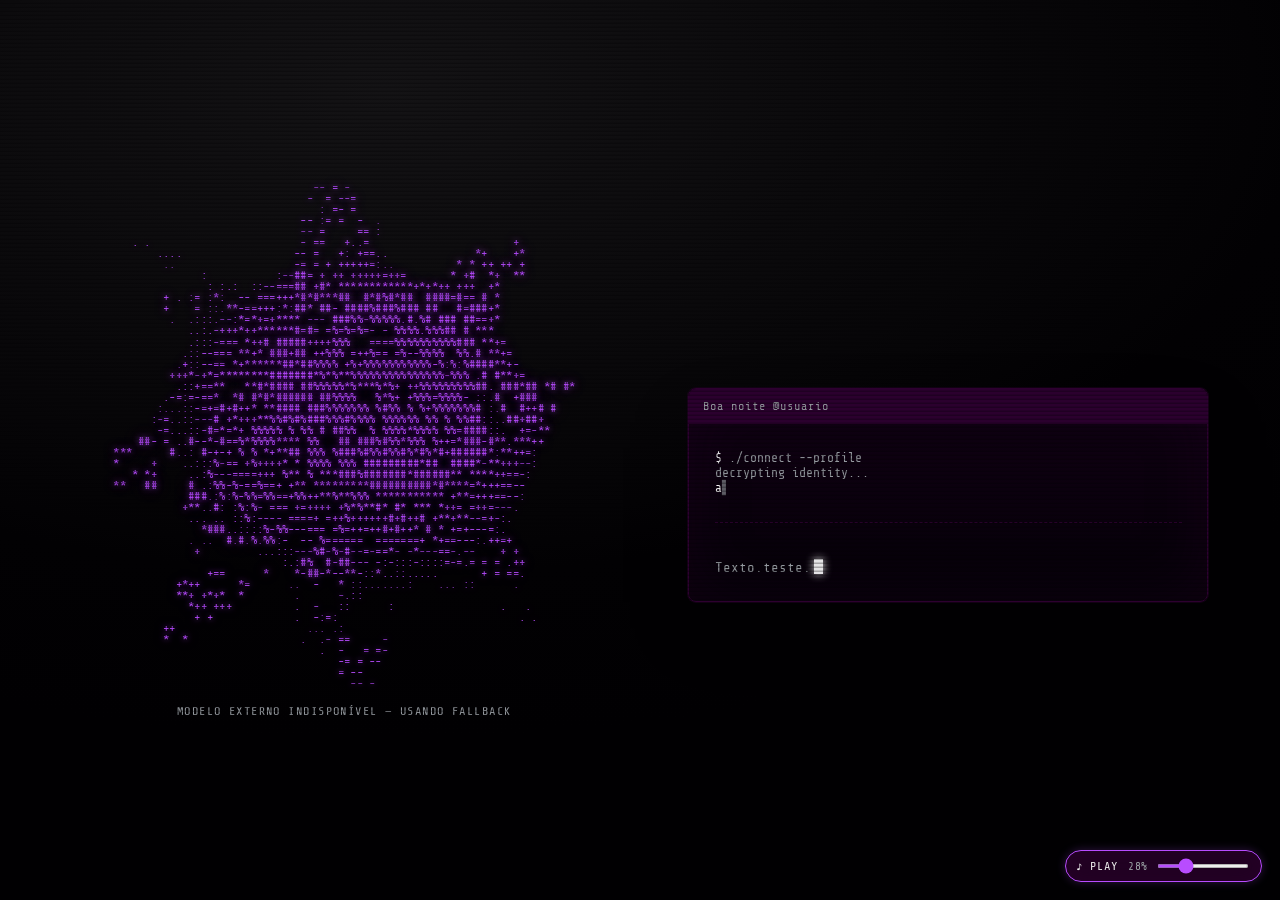
==== index.html @ a34866f3 "Create View page" ====
<!doctype html>
<html lang="pt-BR">
<head>
<meta charset="utf-8">
<meta name="viewport" content="width=device-width, initial-scale=1">
<title>// profile</title>
<link rel="preconnect" href="https://fonts.googleapis.com">
<link rel="preconnect" href="https://fonts.gstatic.com" crossorigin>
<link href="https://fonts.googleapis.com/css2?family=Share+Tech+Mono&family=VT323&display=swap" rel="stylesheet">
<style>

  :root{
    --bg:        #020202;
    --bg2:       #0a0a0a;
    --grid:      #2e0030;
    --green:     #ededed;
    --green-dim: #9aa0a4;
    --green-faint:#5a5f63;
    --hi:        #ffffff;
    --yellow:    #b84cff;
    --crimson:   #2e0030;
    --amber:     #2e0030;
    --mono: 'Share Tech Mono', ui-monospace, 'Cascadia Code', Consolas, monospace;
    --display: 'VT323', var(--mono);
  }

  *{ box-sizing:border-box; }
  html,body{ height:100%; }
  body{
    margin:0;
    background: radial-gradient(120% 90% at 30% 10%, #141414 0%, var(--bg) 60%, #000 100%);
    color: var(--green);
    font-family: var(--mono);
    overflow:hidden;
    -webkit-font-smoothing:none;
  }

  .crt-scan{
    pointer-events:none; position:fixed; inset:0; z-index:50;
    background: repeating-linear-gradient(
      to bottom, rgba(0,0,0,0) 0px, rgba(0,0,0,0) 2px,
      rgba(0,0,0,0.28) 3px, rgba(0,0,0,0.28) 4px);
    mix-blend-mode:multiply;
  }
  .crt-glow{
    pointer-events:none; position:fixed; inset:0; z-index:51;
    background: radial-gradient(120% 120% at 50% 50%, transparent 55%, rgba(0,0,0,0.7) 100%);
  }
  .crt-flicker{
    pointer-events:none; position:fixed; inset:0; z-index:52;
    background: rgba(46,0,48,0.04);
    animation: flicker 6s infinite steps(60);
  }
  @keyframes flicker{
    0%,100%{opacity:.10} 7%{opacity:.25} 8%{opacity:.05}
    20%{opacity:.18} 21%{opacity:.06} 50%{opacity:.14} 70%{opacity:.20} 71%{opacity:.05}
  }

  .stage{
    position:relative; z-index:1;
    height:100%; width:100%;
    display:grid;
    grid-template-columns: 1.05fr 0.95fr;
    gap: clamp(12px, 3vw, 56px);
    align-items:center;
    padding: clamp(14px, 3vw, 48px);
  }

  .ascii-wrap{
    display:flex; flex-direction:column; align-items:center; justify-content:center;
    min-width:0; height:100%;
  }
  #ascii{
    margin:0;
    font-family: var(--mono);
    line-height: 0.92;
    letter-spacing: 0.02em;
    font-size: clamp(5px, 1.15vw, 12px);
    color: var(--yellow);
    text-shadow: 0 0 6px rgba(184,76,255,.75), 0 0 18px rgba(184,76,255,.35);
    white-space: pre;
    user-select:none;
  }

  .term-stack{
    width:100%;
    max-width:520px;
    display:flex;
    flex-direction:column;
    gap:8px;
  }
  .term-stack .term{
    max-width:none;
  }

  .term{
    width:100%; max-width: 520px;
    background: linear-gradient(180deg, rgba(18,0,20,.94), rgba(5,0,7,.94));
    border:1px solid var(--grid);
    border-radius:8px;
    box-shadow: 0 0 0 1px rgba(46,0,48,.45), 0 30px 80px -30px rgba(0,0,0,.9),
                inset 0 0 60px rgba(46,0,48,.25);
    overflow:hidden;
    backdrop-filter: blur(2px);
  }
  .term-bar{
    display:flex; align-items:center; gap:8px;
    padding:10px 14px; border-bottom:1px solid var(--grid);
    background: rgba(46,0,48,.95);
  }
  .term-title{
    margin-left:0; font-size:12px; color:var(--green-dim); letter-spacing:.08em;
  }
  .term-body{ padding: clamp(16px,2vw,26px); }

  .boot{ color:var(--green-dim); font-size:13px; min-height: 4.2em; margin-bottom:6px; }
  .boot .ok{ color:var(--green); }
  .boot .grant{ color:var(--hi); }

  .handle{
    font-family: var(--display);
    font-size: clamp(40px, 7vw, 72px);
    line-height:.85;
    color: var(--hi);
    text-shadow: 0 0 10px rgba(255,255,255,.55), 0 0 28px rgba(255,255,255,.2);
    margin: 6px 0 2px;
    letter-spacing:.02em;
  }
  .role{ color:var(--green); font-size: clamp(14px,1.6vw,17px); }
  .bio{ color:var(--green-dim); font-size:14px; margin:14px 0 18px; line-height:1.5; }

  .rule{ border:0; border-top:1px dashed var(--grid); margin:16px 0; }

  .links{ display:flex; flex-direction:column; gap:2px; }
  .link{
    display:flex; align-items:baseline; gap:10px;
    padding:9px 10px; border:1px solid transparent; border-radius:5px;
    color:var(--green); text-decoration:none; font-size:15px;
    transition: background .12s, border-color .12s, color .12s, transform .12s;
  }
  .link .arrow{ color:var(--green-faint); }
  .link .cmd{ color:var(--green); }
  .link .val{ margin-left:auto; color:var(--green-dim); font-size:13px; }
  .link:hover, .link:focus-visible{
    background: rgba(46,0,48,.35);
    border-color: var(--green-faint);
    color: var(--hi); outline:none; transform: translateX(3px);
  }
  .link:hover .arrow{ color:var(--amber); }
  .link:hover .cmd{ color:var(--hi); }
  .link:hover .val{ color:var(--green); }

  .prompt{ margin-top:18px; color:var(--green-dim); font-size:14px; }
  .cursor{
    display:inline-block; width:9px; height:1.05em; transform:translateY(2px);
    background:var(--green); margin-left:3px;
    box-shadow:0 0 8px var(--green);
    animation: blink 1s steps(1) infinite;
  }
  @keyframes blink{ 50%{ opacity:0; } }

  @media (max-width: 820px){
    body{ overflow:auto; }
    .stage{
      grid-template-columns: 1fr;
      grid-template-rows: auto auto;
      align-content:start; min-height:100%;
    }
    #ascii{ font-size: clamp(5px, 2.4vw, 10px); }
    .term{ margin: 0 auto; }
  }

  @media (prefers-reduced-motion: reduce){
    .crt-flicker, .cursor{ animation:none; }
  }

  .ascii-status{
    margin-top: 14px; font-size: 12px; color: var(--green-dim);
    letter-spacing:.12em; text-transform:uppercase; min-height:1.2em;
  }
  .ascii-status a{ color:var(--hi); cursor:pointer; text-decoration:underline; }
  .ascii-status code{ color:var(--hi); }

  .sprite-track{
    position:relative;
    height:86px;
    overflow:hidden;
    background:transparent;
    border:0;
    margin-bottom:-4px;
  }
  .sprite-runner{
    position:absolute;
    left:0;
    bottom:0;
    width:86px;
    height:86px;
    animation:haunterRun 8s linear infinite alternate;
    pointer-events:none;
  }
  .header-sprite{
    display:block;
    width:86px;
    height:auto;
    image-rendering:pixelated;
    filter:none;
    animation:haunterFlip 16s steps(1, end) infinite;
    transform-origin:center center;
  }
  @keyframes haunterRun{
    from{ left:0; }
    to{ left:calc(100% - 86px); }
  }
  @keyframes haunterFlip{
    0%, 49.999%{ transform:scaleX(-1); }
    50%, 100%{ transform:scaleX(1); }
  }

  @media (prefers-reduced-motion: reduce){
    .sprite-runner, .header-sprite{ animation:none; }
  }

  .music-panel{
    position:fixed;
    right:18px;
    bottom:18px;
    z-index:80;
    display:flex;
    align-items:center;
    gap:10px;
    padding:8px 10px;
    border:1px solid #b84cff;
    border-radius:999px;
    background:rgba(46,0,48,.72);
    box-shadow:0 0 10px rgba(184,76,255,.25), inset 0 0 18px rgba(46,0,48,.35);
    backdrop-filter:blur(2px);
  }
  .music-panel:hover,
  .music-panel:focus-within{
    border-color:#fff;
    box-shadow:0 0 14px rgba(184,76,255,.45), inset 0 0 18px rgba(46,0,48,.45);
  }
  .music-toggle{
    padding:0;
    border:0;
    background:transparent;
    color:#ededed;
    font-family:var(--mono);
    font-size:12px;
    letter-spacing:.08em;
    cursor:pointer;
    white-space:nowrap;
  }
  .music-toggle:hover,
  .music-toggle:focus-visible{
    outline:none;
    color:#fff;
  }
  .music-toggle.music-on{
    color:#fff;
  }
  .volume-wrap{
    display:flex;
    align-items:center;
    gap:7px;
    color:var(--green-dim);
    font-family:var(--mono);
    font-size:11px;
    letter-spacing:.06em;
  }
  .music-volume{
    width:92px;
    height:4px;
    accent-color:#b84cff;
    cursor:pointer;
  }
  .music-volume:focus-visible{
    outline:1px solid #fff;
    outline-offset:4px;
  }

  @media (max-width: 520px){
    .music-panel{
      right:10px;
      bottom:10px;
      gap:8px;
    }
    .music-volume{ width:72px; }
  }

</style>
</head>
<body>
  <div class="crt-scan"></div>
  <div class="crt-glow"></div>
  <div class="crt-flicker"></div>

  <audio id="bgMusic" preload="auto" loop src="assets/music.mp3"></audio>
  <div id="musicPanel" class="music-panel" aria-label="Controles de música">
    <button id="musicToggle" class="music-toggle" type="button" aria-label="Tocar ou pausar música">♪ PLAY</button>
    <label class="volume-wrap" for="musicVolume">
      <span id="volumeValue">28%</span>
      <input id="musicVolume" class="music-volume" type="range" min="0" max="100" value="28" aria-label="Volume da música">
    </label>
  </div>

<main class="stage">
    <section class="ascii-wrap">
      <pre id="ascii" aria-hidden="true"></pre>
      <div class="ascii-status" id="status"></div>
    </section>

    <section class="term-stack" aria-label="cartão de perfil">
      <div class="sprite-track" aria-hidden="true">
        <div class="sprite-runner">
          <img class="header-sprite" src="assets/sprite.gif" alt="">
        </div>
      </div>
      <section class="term">
      <div class="term-bar">
        <span class="term-title" id="termTitle">visitor@haunter — bash</span>
      </div>
      <div class="term-body">
        <div class="boot" id="boot"></div>
        <h1 class="handle" id="handle"></h1>
        <div class="role" id="role"></div>
        <p class="bio" id="bio"></p>
        <hr class="rule">
        <nav class="links" id="links"></nav>
        <div class="prompt"><span id="promptText"></span><span class="cursor"></span></div>
      </div>
      </section>
    </section>
  </main>

<!-- 3D model loaded from assets/model.stl at runtime -->

<script>

/* ============================================================================
 *  EDITE AQUI  —  É só mudar este bloco para fazer a sua versão do card.
 *  Nada mais abaixo precisa ser tocado.
 * ========================================================================== */
let CONFIG = {
  // -- Identidade --------------------------------------------------------------
  termTitle:  "Boa noite @usuario",          // título da barra do terminal
  handle:     "Usuario",                       // seu nome / apelido (texto grande)
  role:       "• cargo aqui:)",            // cargo ou tagline
  bio:        "Biografia",          // uma linha sobre você
  promptText: "Texto.teste.", // frase no rodapé

  // -- Links (adicione/remova quantos quiser) ----------------------------------
  links: [
    { cmd: "github",    val: "Seu_nome", url: "https://github.com/Seu_git_hub" },
    { cmd: "instagram", val: "Seu_nome",      url: "https://www.instagram.com/seu_instagram" },
    { cmd: "Linkedin",  val: "Seu_nome", url: "https://www.linkedin.com/in/seu_linkedin" },
    { cmd: "discord",   val: "Seu_nome",        url: "https://discord.com/users/seu_user" },
  ],

  // -- Modelo 3D (troque por qualquer .stl em assets/) -------------------------
  stlUrl: "assets/model.stl",

  /* ---- Ajuste fino da renderização (opcional) ---- */
  GRID_W: 74, GRID_H: 46,       // resolução da grade ASCII (colunas × linhas)
  RAMP: " .:-=+*#%@",           // rampa de brilho: do mais escuro ao mais claro
  AUTO_X: 0.0, AUTO_Y: 1.0,     // rotação automática por eixo
  DRAG_SENS: 0.45,              // sensibilidade do arrastar
  INERTIA: 0.93,               // quão longa é a "deriva" depois de soltar
  TILT_X: -8, TILT_Y: 0,        // inclinação inicial
  ZOOM: 1.45,                   // escala do modelo
  POINTS: 9000,                 // nº de pontos amostrados (mais = mais nítido)
  LIGHT: [0.3, 0.35, 0.9],      // direção da luz [x, y, z]
  FPS: 30,                      // quadros por segundo
};

/* ============================================================================
 *  DAEDALUS BRIDGE — overlays config saved by the Daedalus UI on top of the
 *  defaults above.  If localStorage has a saved config (key "daedalus_profile_config"),
 *  those values win.  STL files uploaded via the Daedalus STL uploader are stored
 *  under "daedalus:stl" and used as the geometry source.  GIF files uploaded via
 *  the Daedalus GIF uploader are stored under "daedalus_gif_registry".
 * ========================================================================== */
(function applyDaedalusConfig(){
  try {
    const raw = localStorage.getItem('daedalus_profile_config');
    if (raw) {
      const saved = JSON.parse(raw);
      // Shallow-merge string/number/boolean keys
      Object.keys(saved).forEach(function(k){
        if (k === 'links' || k === 'LIGHT' || k === 'themeHue' || k === 'accentColor') return;
        if (saved[k] !== undefined && saved[k] !== null) CONFIG[k] = saved[k];
      });
      // Links (array of objects)
      if (Array.isArray(saved.links) && saved.links.length) {
        CONFIG.links = saved.links;
      }
      // Light vector
      if (Array.isArray(saved.LIGHT) && saved.LIGHT.length === 3) {
        CONFIG.LIGHT = saved.LIGHT;
      }
      // Store theme info for CSS application later
      if (saved.accentColor) CONFIG._accentColor = saved.accentColor;
      if (saved.themeHue !== undefined) CONFIG._themeHue = saved.themeHue;
      if (saved.layoutMode) CONFIG._layoutMode = saved.layoutMode;
      if (saved.showAscii !== undefined) CONFIG._showAscii = saved.showAscii;
      if (saved.showSprite !== undefined) CONFIG._showSprite = saved.showSprite;
      if (saved.showMusicPanel !== undefined) CONFIG._showMusicPanel = saved.showMusicPanel;
      if (saved.showLinks !== undefined) CONFIG._showLinks = saved.showLinks;
      if (saved.spriteUrl) CONFIG._spriteUrl = saved.spriteUrl;
    }
  } catch(e) { /* ignore malformed config */ }
})();

const RAMP = CONFIG.RAMP, RN = RAMP.length;

function parseSTL(buffer){
  const dv = new DataView(buffer);
  const bytes = new Uint8Array(buffer);
  if (buffer.byteLength >= 84){
    const n = dv.getUint32(80, true);
    if (84 + n*50 === buffer.byteLength){
      const tris = new Float32Array(n*9);
      let o = 84;
      for (let i=0;i<n;i++){
        o += 12;
        for (let k=0;k<9;k++){ tris[i*9+k] = dv.getFloat32(o, true); o += 4; }
        o += 2;
      }
      return tris;
    }
  }

  const txt = new TextDecoder().decode(bytes);
  const verts = [];
  for (const raw of txt.split("\n")){
    const l = raw.trim();
    if (l.startsWith("vertex")){
      const p = l.split(/\s+/);
      verts.push(+p[1], +p[2], +p[3]);
    }
  }
  return new Float32Array(verts);
}

function sampleSurface(tris, target){
  const nT = tris.length/9;
  const areas = new Float32Array(nT);
  const nrm = new Float32Array(nT*3);
  let totalArea = 0;
  for (let i=0;i<nT;i++){
    const a=i*9;
    const ax=tris[a],ay=tris[a+1],az=tris[a+2];
    const bx=tris[a+3],by=tris[a+4],bz=tris[a+5];
    const cx=tris[a+6],cy=tris[a+7],cz=tris[a+8];
    const e1x=bx-ax,e1y=by-ay,e1z=bz-az;
    const e2x=cx-ax,e2y=cy-ay,e2z=cz-az;
    let nx=e1y*e2z-e1z*e2y, ny=e1z*e2x-e1x*e2z, nz=e1x*e2y-e1y*e2x;
    const len=Math.hypot(nx,ny,nz)||1e-12;
    areas[i]=len/2; totalArea+=areas[i];
    nrm[i*3]=nx/len; nrm[i*3+1]=ny/len; nrm[i*3+2]=nz/len;
  }
  totalArea = totalArea || 1;
  const pts=[], pnr=[];
  for (let i=0;i<nT;i++){
    const k=Math.max(1, Math.round(target*areas[i]/totalArea));
    const a=i*9;
    const ax=tris[a],ay=tris[a+1],az=tris[a+2];
    const bx=tris[a+3],by=tris[a+4],bz=tris[a+5];
    const cx=tris[a+6],cy=tris[a+7],cz=tris[a+8];
    for (let j=0;j<k;j++){
      let u=Math.random(), v=Math.random();
      if (u+v>1){ u=1-u; v=1-v; }
      pts.push(ax+u*(bx-ax)+v*(cx-ax),
               ay+u*(by-ay)+v*(cy-ay),
               az+u*(bz-az)+v*(cz-az));
      pnr.push(nrm[i*3], nrm[i*3+1], nrm[i*3+2]);
    }
  }
  return { pts:new Float32Array(pts), nrm:new Float32Array(pnr) };
}

function proceduralModel(n){
  const pts=new Float32Array(n*3), nrm=new Float32Array(n*3);
  for (let i=0;i<n;i++){

    let x=0,y=0,z=0,d=0;
    do{ x=Math.random()*2-1; y=Math.random()*2-1; z=Math.random()*2-1; d=x*x+y*y+z*z; }
    while(d>1||d===0);
    const inv=1/Math.sqrt(d); x*=inv; y*=inv; z*=inv;
    const theta=Math.atan2(y,x), phi=Math.acos(z);
    const spike=Math.pow(Math.abs(Math.sin(4*phi)*Math.cos(4*theta)), 6);
    const r=0.62+0.4*spike;
    pts[i*3]=x*r; pts[i*3+1]=y*r; pts[i*3+2]=z*r;
    nrm[i*3]=x; nrm[i*3+1]=y; nrm[i*3+2]=z;
  }
  return { pts, nrm };
}

function centerScale(tris){
  let mnx=1e9,mny=1e9,mnz=1e9,mxx=-1e9,mxy=-1e9,mxz=-1e9;
  for (let i=0;i<tris.length;i+=3){
    mnx=Math.min(mnx,tris[i]); mxx=Math.max(mxx,tris[i]);
    mny=Math.min(mny,tris[i+1]); mxy=Math.max(mxy,tris[i+1]);
    mnz=Math.min(mnz,tris[i+2]); mxz=Math.max(mxz,tris[i+2]);
  }
  const cx=(mnx+mxx)/2, cy=(mny+mxy)/2, cz=(mnz+mxz)/2;
  let maxr=1e-9;
  for (let i=0;i<tris.length;i+=3){
    tris[i]-=cx; tris[i+1]-=cy; tris[i+2]-=cz;
    maxr=Math.max(maxr, Math.hypot(tris[i],tris[i+1],tris[i+2]));
  }
  for (let i=0;i<tris.length;i++) tris[i]/=maxr;
  return tris;
}

function matMul(A,B){
  const C=new Float32Array(9);
  for (let r=0;r<3;r++) for (let c=0;c<3;c++){
    C[r*3+c]=A[r*3]*B[c]+A[r*3+1]*B[3+c]+A[r*3+2]*B[6+c];
  }
  return C;
}
function rotMatrix(ax,ay,az){
  ax*=Math.PI/180; ay*=Math.PI/180; az*=Math.PI/180;
  const cx=Math.cos(ax),sx=Math.sin(ax),cy=Math.cos(ay),sy=Math.sin(ay),cz=Math.cos(az),sz=Math.sin(az);
  const Rx=new Float32Array([1,0,0, 0,cx,-sx, 0,sx,cx]);
  const Ry=new Float32Array([cy,0,sy, 0,1,0, -sy,0,cy]);
  const Rz=new Float32Array([cz,-sz,0, sz,cz,0, 0,0,1]);
  return matMul(matMul(Rz,Ry),Rx);
}

const W=CONFIG.GRID_W, H=CONFIG.GRID_H;
const asciiEl=document.getElementById("ascii");
const statusEl=document.getElementById("status");
let model=null, scale=1, ax=0, ay=0, az=0;
const light=(()=>{ const [a,b,c]=CONFIG.LIGHT; const n=Math.hypot(a,b,c); return [a/n,b/n,c/n]; })();
const zbuf=new Float32Array(W*H), bbuf=new Float32Array(W*H);

function setModel(geom){
  model=geom;
  scale=Math.min(W/2,H)*0.9*CONFIG.ZOOM;
}

function renderFrame(){
  if(!model) return;
  const R=matMul(rotMatrix(CONFIG.TILT_X,CONFIG.TILT_Y,0), rotMatrix(ax,ay,az));
  const r0=R[0],r1=R[1],r2=R[2],r3=R[3],r4=R[4],r5=R[5],r6=R[6],r7=R[7],r8=R[8];
  const lx=light[0],ly=light[1],lz=light[2];
  zbuf.fill(-Infinity); bbuf.fill(-1);
  const P=model.pts, N=model.nrm, len=P.length;
  for (let i=0;i<len;i+=3){
    const x=P[i],y=P[i+1],z=P[i+2];
    const px=x*r0+y*r1+z*r2;
    const py=x*r3+y*r4+z*r5;
    const pz=x*r6+y*r7+z*r8;
    let nx=N[i]*r0+N[i+1]*r1+N[i+2]*r2;
    let ny=N[i]*r3+N[i+1]*r4+N[i+2]*r5;
    let nz=N[i]*r6+N[i+1]*r7+N[i+2]*r8;
    if (nz<0){ nx=-nx; ny=-ny; nz=-nz; }
    const xp=(W/2+scale*px)|0;
    const yp=(H/2-scale*py*0.5)|0;
    if (xp<0||xp>=W||yp<0||yp>=H) continue;
    const cell=yp*W+xp;
    if (pz>zbuf[cell]){
      zbuf[cell]=pz;
      let sh=nx*lx+ny*ly+nz*lz; if(sh<0)sh=0; else if(sh>1)sh=1;
      bbuf[cell]=sh;
    }
  }
  let out="";
  for (let yy=0;yy<H;yy++){
    let row="";
    for (let xx=0;xx<W;xx++){
      const b=bbuf[yy*W+xx];
      if (b<0){ row+=RAMP[0]; }
      else { let idx=(b*(RN-1))|0; if(idx<0)idx=0; else if(idx>RN-1)idx=RN-1; row+=RAMP[idx]; }
    }
    out+= yy? "\n"+row : row;
  }
  asciiEl.textContent=out;
}

let last=0;
const frameMs=1000/CONFIG.FPS;
let velAx=0, velAy=0;
function loop(t){
  if (t-last>=frameMs){
    last=t;
    renderFrame();
    if(dragging){
      ax+=velAx; ay+=velAy;
    } else {
      velAx*=CONFIG.INERTIA; velAy*=CONFIG.INERTIA;
      if(Math.abs(velAx)<0.002) velAx=0;
      if(Math.abs(velAy)<0.002) velAy=0;
      ax+=velAx + CONFIG.AUTO_X;
      ay+=velAy + CONFIG.AUTO_Y;
    }
  }
  requestAnimationFrame(loop);
}

function setStatus(html, timeout=2200){
  if(!statusEl) return;
  statusEl.innerHTML = html || "";
  if(timeout) setTimeout(()=>{ statusEl.innerHTML=""; }, timeout);
}

function loadGeometryFromBuffer(buf){
  try{
    let tris=parseSTL(buf);
    if (!tris.length) throw new Error("vazio");
    tris=centerScale(tris);
    setModel(sampleSurface(tris, CONFIG.POINTS));
    setStatus("modelo 3D carregado ✓");
    return true;
  }catch(e){
    console.error(e);
    setStatus("STL embutido inválido ou não reconhecido", 3200);
    return false;
  }
}

async function loadModelSTL(){
  // 1) Check Daedalus STL uploader first — if a model was uploaded via the UI,
  //    use that geometry instead of the file-based one.
  try {
    const stlSaved = localStorage.getItem('daedalus:stl');
    if (stlSaved) {
      const payload = JSON.parse(stlSaved);
      if (payload.inline && payload.data) {
        const bin = atob(payload.data);
        const bytes = new Uint8Array(bin.length);
        for (let i = 0; i < bin.length; i++) bytes[i] = bin.charCodeAt(i);
        if (loadGeometryFromBuffer(bytes.buffer)) return;
      }
    }
  } catch(e) { /* fall through to file-based loading */ }

  // 2) Fall back to loading from file path in config.
  setStatus("carregando modelo 3D...", 0);
  try{
    const res = await fetch(CONFIG.stlUrl);
    if (!res.ok) throw new Error("HTTP " + res.status);
    const buf = await res.arrayBuffer();
    loadGeometryFromBuffer(buf);
  }catch(e){
    console.warn("STL load failed, keeping procedural model:", e);
    setStatus("modelo externo indisponível — usando fallback", 3200);
  }
}

let dragging=false, lastX=0, lastY=0;
function pStart(x,y){ dragging=true; lastX=x; lastY=y; velAx=0; velAy=0; asciiEl.style.cursor="grabbing"; }
function pMove(x,y){
  if(!dragging) return;
  const dx=x-lastX, dy=y-lastY; lastX=x; lastY=y;
  velAy = dx*CONFIG.DRAG_SENS;
  velAx = -dy*CONFIG.DRAG_SENS;
  ax+=velAx; ay+=velAy;
}
function pEnd(){ dragging=false; asciiEl.style.cursor="grab"; }

asciiEl.style.cursor="grab";
asciiEl.style.touchAction="none";
asciiEl.addEventListener("pointerdown", e=>{ e.preventDefault(); asciiEl.setPointerCapture?.(e.pointerId); pStart(e.clientX,e.clientY); });
window.addEventListener("pointermove", e=> pMove(e.clientX,e.clientY));
window.addEventListener("pointerup", pEnd);
window.addEventListener("pointercancel", pEnd);

const reduced = matchMedia("(prefers-reduced-motion: reduce)").matches;
const GLYPHS="#%&$@/\\|<>=*+ｱｲｳｴｵｶｷｸｹｺｻｼ01#####";

function decrypt(el, text, {delay=0, speed=28, settle=2}={}){
  return new Promise(resolve=>{
    if (reduced){ el.textContent=text; resolve(); return; }
    let frame=0; const reveal=new Array(text.length).fill(0);
    const start=()=>{
      const id=setInterval(()=>{
        let out="";
        for (let i=0;i<text.length;i++){
          if (text[i]===" "){ out+=" "; continue; }
          if (frame>=reveal[i]) out+=text[i];
          else out+=GLYPHS[(Math.random()*GLYPHS.length)|0];
        }
        el.textContent=out;

        if (frame===0) for (let i=0;i<text.length;i++) reveal[i]=i*settle+((Math.random()*6)|0);
        frame++;
        if (frame>reveal[text.length-1]+2){ clearInterval(id); el.textContent=text; resolve(); }
      }, 1000/speed);
    };
    delay? setTimeout(start, delay) : start();
  });
}

function typeLines(el, lines){
  return new Promise(resolve=>{
    if (reduced){ el.innerHTML=lines.map(l=>l.html).join("<br>"); resolve(); return; }
    let li=0, ci=0, acc="";
    const tick=()=>{
      if (li>=lines.length){ resolve(); return; }
      const line=lines[li];
      if (ci<=line.text.length){
        el.innerHTML=acc+line.html.replace(line.text, line.text.slice(0,ci))
                     .replace(/\u2588?$/,"")+"<span style='opacity:.6'>▌</span>";
        ci++; setTimeout(tick, 18);
      } else {
        acc+=line.html+"<br>"; li++; ci=0; setTimeout(tick, 160);
      }
    };
    tick();
  });
}

function buildLinks(){
  const wrap=document.getElementById("links");
  CONFIG.links.forEach((lnk,i)=>{
    const a=document.createElement("a");
    a.className="link"; a.href=lnk.url; a.target="_blank"; a.rel="noopener noreferrer";
    a.innerHTML='<span class="arrow">&#10095;</span> <span class="cmd"></span> <span class="val"></span>';
    wrap.appendChild(a);
    const cmdEl=a.querySelector(".cmd"), valEl=a.querySelector(".val");
    decrypt(cmdEl, "open "+lnk.cmd, {delay: i*120, speed:34, settle:1});
    decrypt(valEl, lnk.val, {delay: 200+i*120, speed:34, settle:1});
  });
}

async function run(){
  document.getElementById("termTitle").textContent=CONFIG.termTitle;
  document.getElementById("promptText").textContent=CONFIG.promptText;

  // --- Apply Daedalus visibility / theme / layout settings ---
  applyDaedalusDisplay();

  const boot=document.getElementById("boot");
  await typeLines(boot, [
    { text:"$ ./connect --profile", html:"<span class='ok'>$</span> ./connect --profile" },
    { text:"decrypting identity...", html:"decrypting identity..." },
    { text:"access granted", html:"<span class='grant'>access granted</span>" },
  ]);

  decrypt(document.getElementById("handle"), CONFIG.handle, {speed:30, settle:2});
  await decrypt(document.getElementById("role"), CONFIG.role, {delay:120, speed:36, settle:1});
  decrypt(document.getElementById("bio"), CONFIG.bio, {speed:60, settle:1});
  buildLinks();
}

/* --- Daedalus display application: theme, visibility, layout, sprite GIF --- */
function applyDaedalusDisplay(){
  var accent = CONFIG._accentColor;
  var hue = CONFIG._themeHue;
  if (accent) {
    document.documentElement.style.setProperty('--yellow', accent);
    var ascii = document.getElementById('ascii');
    if (ascii) {
      ascii.style.color = accent;
      ascii.style.textShadow = '0 0 6px ' + hexA(accent, 0.75) + ', 0 0 18px ' + hexA(accent, 0.35);
    }
  }
  if (hue !== undefined) {
    var gridColor = 'hsl(' + hue + ', 85%, 12%)';
    document.documentElement.style.setProperty('--grid', gridColor);
    document.documentElement.style.setProperty('--crimson', gridColor);
    document.documentElement.style.setProperty('--amber', gridColor);
  }

  var stage = document.querySelector('.stage');
  if (stage && CONFIG._layoutMode) {
    if (CONFIG._layoutMode === 'stacked') {
      stage.style.gridTemplateColumns = '1fr';
      stage.style.gridTemplateRows = '1fr 1fr';
    } else if (CONFIG._layoutMode === 'side-by-side') {
      stage.style.gridTemplateColumns = '1.05fr 0.95fr';
      stage.style.gridTemplateRows = '';
    }
  }

  if (CONFIG._showAscii === false) {
    var aw = document.querySelector('.ascii-wrap');
    if (aw) aw.style.display = 'none';
    if (stage) stage.style.gridTemplateColumns = '1fr';
  }
  if (CONFIG._showSprite === false) {
    var st = document.querySelector('.sprite-track');
    if (st) st.style.display = 'none';
  }
  if (CONFIG._showMusicPanel === false) {
    var mp = document.getElementById('musicPanel');
    if (mp) mp.style.display = 'none';
  }
  if (CONFIG._showLinks === false) {
    var lk = document.getElementById('links');
    if (lk) lk.style.display = 'none';
  }

  var spriteImg = document.querySelector('.header-sprite');
  if (spriteImg) {
    if (CONFIG._spriteUrl && CONFIG._spriteUrl !== 'assets/sprite.gif') {
      spriteImg.src = CONFIG._spriteUrl;
    }
    try {
      var regRaw = localStorage.getItem('daedalus_gif_registry');
      if (regRaw) {
        var reg = JSON.parse(regRaw);
        if (Array.isArray(reg) && reg.length > 0 && reg[0].dataUrl) {
          spriteImg.src = reg[0].dataUrl;
        }
      }
    } catch(e) { /* ignore */ }
  }
}

function hexA(hex, a){
  var r = parseInt(hex.slice(1,3),16), g = parseInt(hex.slice(3,5),16), b = parseInt(hex.slice(5,7),16);
  return 'rgba(' + r + ',' + g + ',' + b + ',' + a + ')';
}

setModel(proceduralModel(Math.min(CONFIG.POINTS, 6000)));
ax = CONFIG.TILT_X;
ay = -25;
requestAnimationFrame(loop);
loadModelSTL();
run();
</script>

<script>
(() => {
  const music = document.getElementById("bgMusic");
  const btn = document.getElementById("musicToggle");
  const panel = document.getElementById("musicPanel");
  const volume = document.getElementById("musicVolume");
  const volumeValue = document.getElementById("volumeValue");
  if (!music || !btn) return;

  function setVolume(value){
    const normalized = Math.max(0, Math.min(100, Number(value) || 0));
    music.volume = normalized / 100;
    if (volume) volume.value = String(normalized);
    if (volumeValue) volumeValue.textContent = `${normalized}%`;
  }

  setVolume(28);

  async function playMusic(){
    try{
      await music.play();
      btn.textContent = "♪ ON";
      btn.classList.add("music-on");
    }catch(err){
      btn.textContent = "♪ PLAY";
      btn.classList.remove("music-on");
    }
  }

  function pauseMusic(){
    music.pause();
    btn.textContent = "♪ OFF";
    btn.classList.remove("music-on");
  }

  panel?.addEventListener("click", event => event.stopPropagation());
  panel?.addEventListener("touchstart", event => event.stopPropagation());

  volume?.addEventListener("input", event => {
    setVolume(event.target.value);
  });

  btn.addEventListener("click", (event) => {
    event.stopPropagation();
    if (music.paused) playMusic();
    else pauseMusic();
  });

  window.addEventListener("load", playMusic);
  document.addEventListener("click", () => { if (music.paused) playMusic(); }, { once:true });
  document.addEventListener("touchstart", () => { if (music.paused) playMusic(); }, { once:true });
  document.addEventListener("keydown", () => { if (music.paused) playMusic(); }, { once:true });
})();
</script>

</body>
</html>
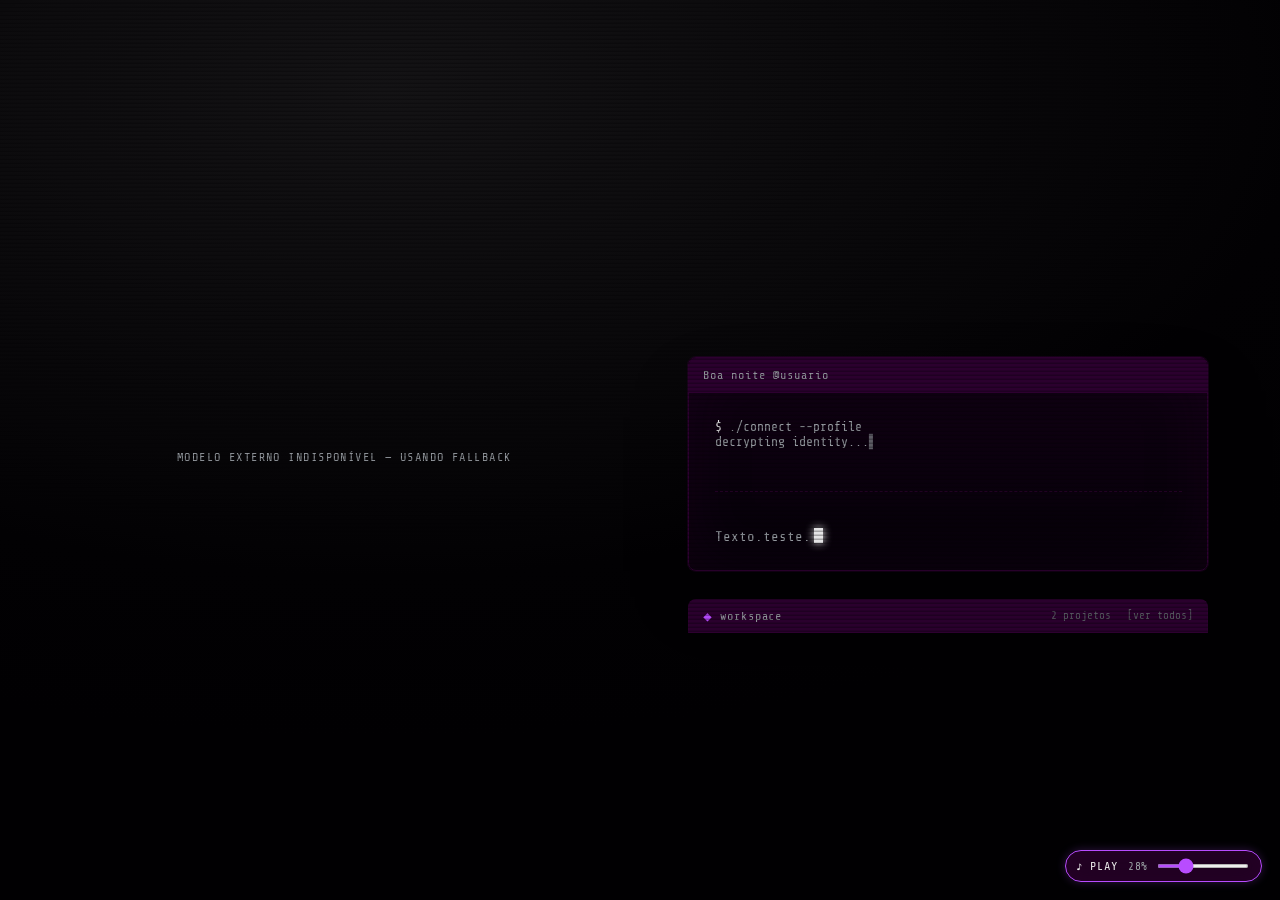
==== commit 78b6c632: "Workspace added" ====
--- a/index.html
+++ b/index.html
@@ -286,6 +286,191 @@
       gap:8px;
     }
     .music-volume{ width:72px; }
+  }
+
+  /* ===== Workspace / Projects Section ===== */
+  .workspace{
+    position:relative; z-index:1;
+    width:100%;
+    max-width:520px;
+    margin: 20px auto 0;
+  }
+  .workspace-bar{
+    display:flex; align-items:center; gap:8px;
+    padding:8px 14px;
+    background:rgba(46,0,48,.95);
+    border:1px solid var(--grid);
+    border-radius:8px 8px 0 0;
+    border-bottom:0;
+    cursor:pointer;
+    user-select:none;
+    transition:background .12s;
+  }
+  .workspace-bar:hover{ background:rgba(60,0,64,.95); }
+  .workspace-bar .ws-icon{ color:var(--yellow); font-size:14px; }
+  .workspace-bar .ws-title{ color:var(--green-dim); font-size:12px; letter-spacing:.08em; }
+  .workspace-bar .ws-count{ margin-left:auto; color:var(--green-faint); font-size:11px; }
+  .workspace-bar .ws-expand{ color:var(--green-faint); font-size:11px; cursor:pointer; margin-left:8px; }
+  .workspace-bar .ws-expand:hover{ color:var(--hi); }
+  .workspace-body{
+    max-height:0;
+    overflow:hidden;
+    transition:max-height .35s ease-out;
+    background: linear-gradient(180deg, rgba(18,0,20,.94), rgba(5,0,7,.94));
+    border:1px solid var(--grid);
+    border-top:0;
+    border-radius:0 0 8px 8px;
+  }
+  .workspace-body.open{
+    max-height:600px;
+  }
+  .workspace-scroll{
+    max-height:280px;
+    overflow-y:auto;
+    padding:12px 14px;
+    scrollbar-width:thin;
+    scrollbar-color:var(--grid) transparent;
+  }
+  .workspace-scroll::-webkit-scrollbar{ width:4px; }
+  .workspace-scroll::-webkit-scrollbar-track{ background:transparent; }
+  .workspace-scroll::-webkit-scrollbar-thumb{ background:var(--grid); border-radius:2px; }
+
+  .project-card{
+    display:flex; flex-direction:column; gap:6px;
+    padding:12px 14px;
+    border:1px solid var(--grid);
+    border-radius:6px;
+    background:rgba(46,0,48,.12);
+    transition:background .12s, border-color .12s, transform .12s;
+    cursor:pointer;
+    text-decoration:none;
+    color:var(--green);
+    margin-bottom:8px;
+  }
+  .project-card:last-child{ margin-bottom:0; }
+  .project-card:hover{
+    background:rgba(46,0,48,.3);
+    border-color:var(--green-faint);
+    transform:translateX(3px);
+  }
+  .project-card .p-name{
+    font-family:var(--display);
+    font-size:18px;
+    color:var(--hi);
+    letter-spacing:.04em;
+  }
+  .project-card .p-desc{
+    font-size:13px;
+    color:var(--green-dim);
+    line-height:1.4;
+  }
+  .project-card .p-tags{
+    display:flex; gap:6px; flex-wrap:wrap;
+    margin-top:4px;
+  }
+  .project-card .p-tag{
+    font-size:10px;
+    padding:2px 8px;
+    border:1px solid var(--grid);
+    border-radius:999px;
+    color:var(--green-faint);
+    background:rgba(46,0,48,.2);
+    letter-spacing:.06em;
+  }
+  .project-card .p-arrow{
+    margin-left:auto;
+    color:var(--green-faint);
+    font-size:16px;
+  }
+
+  /* ===== Full-page Projects Overlay ===== */
+  .projects-overlay{
+    position:fixed; inset:0; z-index:100;
+    background:rgba(2,2,2,.92);
+    backdrop-filter:blur(6px);
+    display:none;
+    flex-direction:column;
+    padding:clamp(20px,4vw,48px);
+    overflow-y:auto;
+  }
+  .projects-overlay.open{ display:flex; }
+  .projects-overlay-header{
+    display:flex; align-items:center; gap:16px;
+    margin-bottom:24px;
+  }
+  .projects-overlay-header h2{
+    font-family:var(--display);
+    font-size:clamp(24px,4vw,40px);
+    color:var(--hi);
+    margin:0;
+    letter-spacing:2px;
+  }
+  .projects-overlay-close{
+    margin-left:auto;
+    background:transparent;
+    border:1px solid var(--grid);
+    color:var(--green-dim);
+    font-family:var(--mono);
+    font-size:14px;
+    padding:8px 16px;
+    border-radius:5px;
+    cursor:pointer;
+    transition:color .12s, border-color .12s;
+  }
+  .projects-overlay-close:hover{
+    color:var(--hi);
+    border-color:var(--green-faint);
+  }
+  .projects-grid{
+    display:grid;
+    grid-template-columns:repeat(auto-fill, minmax(320px, 1fr));
+    gap:16px;
+    padding-bottom:40px;
+  }
+  .project-card-lg{
+    display:flex; flex-direction:column; gap:8px;
+    padding:18px 20px;
+    border:1px solid var(--grid);
+    border-radius:8px;
+    background:rgba(18,0,20,.55);
+    transition:background .12s, border-color .12s, transform .12s;
+    cursor:pointer;
+    text-decoration:none;
+    color:var(--green);
+  }
+  .project-card-lg:hover{
+    background:rgba(46,0,48,.3);
+    border-color:var(--green-faint);
+    transform:translateY(-2px);
+  }
+  .project-card-lg .p-lg-name{
+    font-family:var(--display);
+    font-size:22px;
+    color:var(--hi);
+    letter-spacing:.04em;
+  }
+  .project-card-lg .p-lg-desc{
+    font-size:14px;
+    color:var(--green-dim);
+    line-height:1.5;
+  }
+  .project-card-lg .p-lg-tags{
+    display:flex; gap:6px; flex-wrap:wrap;
+    margin-top:4px;
+  }
+  .project-card-lg .p-lg-tag{
+    font-size:11px;
+    padding:3px 10px;
+    border:1px solid var(--grid);
+    border-radius:999px;
+    color:var(--green-faint);
+    background:rgba(46,0,48,.2);
+    letter-spacing:.06em;
+  }
+  .project-card-lg .p-lg-arrow{
+    margin-left:auto;
+    color:var(--green-faint);
+    font-size:18px;
   }
 
 </style>
@@ -330,8 +515,29 @@
         <div class="prompt"><span id="promptText"></span><span class="cursor"></span></div>
       </div>
       </section>
+
+      <!-- Workspace / Projects Section -->
+      <section class="workspace" id="workspace" aria-label="workspace de projetos">
+        <div class="workspace-bar" id="wsBar">
+          <span class="ws-icon">◆</span>
+          <span class="ws-title">workspace</span>
+          <span class="ws-count" id="wsCount">0 projetos</span>
+          <span class="ws-expand" id="wsExpand">[ver todos]</span>
+        </div>
+        <div class="workspace-body" id="wsBody">
+          <div class="workspace-scroll" id="wsScroll"></div>
+        </div>
+      </section>
     </section>
   </main>
+  <!-- Full-page Projects Overlay -->
+  <div class="projects-overlay" id="projectsOverlay">
+    <div class="projects-overlay-header">
+      <h2>◆ PROJETOS</h2>
+      <button class="projects-overlay-close" id="projectsClose">[fechar]</button>
+    </div>
+    <div class="projects-grid" id="projectsGrid"></div>
+  </div>
 
 <!-- 3D model loaded from assets/model.stl at runtime -->
 
@@ -355,6 +561,22 @@
     { cmd: "instagram", val: "Seu_nome",      url: "https://www.instagram.com/seu_instagram" },
     { cmd: "Linkedin",  val: "Seu_nome", url: "https://www.linkedin.com/in/seu_linkedin" },
     { cmd: "discord",   val: "Seu_nome",        url: "https://discord.com/users/seu_user" },
+  ],
+
+  // -- Projetos (adicione/remova quantos quiser) --------------------------------
+  projects: [
+    {
+      name: "Projeto 1",
+      desc: "Descrição breve do projeto.",
+      tags: ["Python", "ML"],
+      url: "https://github.com/Seu_nome/projeto1",
+    },
+    {
+      name: "Projeto 2",
+      desc: "Outro projeto interessante.",
+      tags: ["JavaScript", "React"],
+      url: "https://github.com/Seu_nome/projeto2",
+    },
   ],
 
   // -- Modelo 3D (troque por qualquer .stl em assets/) -------------------------
@@ -394,6 +616,10 @@
       if (Array.isArray(saved.links) && saved.links.length) {
         CONFIG.links = saved.links;
       }
+      // Projects (array of objects)
+      if (Array.isArray(saved.projects) && saved.projects.length) {
+        CONFIG.projects = saved.projects;
+      }
       // Light vector
       if (Array.isArray(saved.LIGHT) && saved.LIGHT.length === 3) {
         CONFIG.LIGHT = saved.LIGHT;
@@ -406,6 +632,7 @@
       if (saved.showSprite !== undefined) CONFIG._showSprite = saved.showSprite;
       if (saved.showMusicPanel !== undefined) CONFIG._showMusicPanel = saved.showMusicPanel;
       if (saved.showLinks !== undefined) CONFIG._showLinks = saved.showLinks;
+      if (saved.showWorkspace !== undefined) CONFIG._showWorkspace = saved.showWorkspace;
       if (saved.spriteUrl) CONFIG._spriteUrl = saved.spriteUrl;
     }
   } catch(e) { /* ignore malformed config */ }
@@ -793,6 +1020,10 @@
     var lk = document.getElementById('links');
     if (lk) lk.style.display = 'none';
   }
+  if (CONFIG._showWorkspace === false) {
+    var ws = document.getElementById('workspace');
+    if (ws) ws.style.display = 'none';
+  }
 
   var spriteImg = document.querySelector('.header-sprite');
   if (spriteImg) {
@@ -816,12 +1047,130 @@
   return 'rgba(' + r + ',' + g + ',' + b + ',' + a + ')';
 }
 
-setModel(proceduralModel(Math.min(CONFIG.POINTS, 6000)));
+/* ===== Workspace / Projects Rendering ===== */
+function renderWorkspace(){
+  var scroll = document.getElementById('wsScroll');
+  var count = document.getElementById('wsCount');
+  if (!scroll) return;
+  var projects = CONFIG.projects || [];
+  count.textContent = projects.length + ' projeto' + (projects.length !== 1 ? 's' : '');
+  scroll.innerHTML = '';
+  projects.forEach(function(p, i){
+    var card = document.createElement('a');
+    card.className = 'project-card';
+    card.href = p.url || '#';
+    card.target = p.url ? '_blank' : '';
+    card.rel = p.url ? 'noopener noreferrer' : '';
+    var tagsHTML = (p.tags || []).map(function(t){ return '<span class="p-tag">' + t + '</span>'; }).join('');
+    card.innerHTML = '<div class="p-name">' + p.name + ' <span class="p-arrow">▸</span></div>' +
+      '<div class="p-desc">' + (p.desc || '') + '</div>' +
+      (tagsHTML ? '<div class="p-tags">' + tagsHTML + '</div>' : '');
+    scroll.appendChild(card);
+  });
+}
+
+function renderProjectsOverlay(){
+  var grid = document.getElementById('projectsGrid');
+  if (!grid) return;
+  var projects = CONFIG.projects || [];
+  grid.innerHTML = '';
+  projects.forEach(function(p){
+    var card = document.createElement('a');
+    card.className = 'project-card-lg';
+    card.href = p.url || '#';
+    card.target = p.url ? '_blank' : '';
+    card.rel = p.url ? 'noopener noreferrer' : '';
+    var tagsHTML = (p.tags || []).map(function(t){ return '<span class="p-lg-tag">' + t + '</span>'; }).join('');
+    card.innerHTML = '<div class="p-lg-name">' + p.name + ' <span class="p-lg-arrow">▸</span></div>' +
+      '<div class="p-lg-desc">' + (p.desc || '') + '</div>' +
+      (tagsHTML ? '<div class="p-lg-tags">' + tagsHTML + '</div>' : '');
+    grid.appendChild(card);
+  });
+}
+
+function initWorkspace(){
+  var bar = document.getElementById('wsBar');
+  var body = document.getElementById('wsBody');
+  var expand = document.getElementById('wsExpand');
+  var overlay = document.getElementById('projectsOverlay');
+  var closeBtn = document.getElementById('projectsClose');
+  var grid = document.getElementById('projectsGrid');
+
+  function renderProjects(){
+    var scroll = document.getElementById('wsScroll');
+    var count = document.getElementById('wsCount');
+    if (!scroll) return;
+    var projects = CONFIG.projects || [];
+    count.textContent = projects.length + ' projeto' + (projects.length !== 1 ? 's' : '');
+    scroll.innerHTML = '';
+    grid.innerHTML = '';
+    projects.forEach(function(p){
+      // Workspace card
+      var card = document.createElement('a');
+      card.className = 'project-card';
+      card.href = p.url || '#';
+      card.target = p.url ? '_blank' : '';
+      card.rel = p.url ? 'noopener noreferrer' : '';
+      var tagsHTML = (p.tags || []).map(function(t){ return '<span class="p-tag">' + t + '</span>'; }).join('');
+      card.innerHTML = '<div class="p-name">' + p.name + ' <span class="p-arrow">▸</span></div>' +
+        '<div class="p-desc">' + (p.desc || '') + '</div>' +
+        (tagsHTML ? '<div class="p-tags">' + tagsHTML + '</div>' : '');
+      scroll.appendChild(card);
+
+      // Full-page grid card
+      var lg = document.createElement('a');
+      lg.className = 'project-card-lg';
+      lg.href = p.url || '#';
+      lg.target = p.url ? '_blank' : '';
+      lg.rel = p.url ? 'noopener noreferrer' : '';
+      lg.innerHTML = '<div class="p-lg-name">' + p.name + ' <span class="p-lg-arrow">▸</span></div>' +
+        '<div class="p-lg-desc">' + (p.desc || '') + '</div>' +
+        (tagsHTML ? '<div class="p-lg-tags">' + tagsHTML + '</div>' : '');
+      grid.appendChild(lg);
+    });
+  }
+
+  // Initial render
+  renderProjects();
+
+  // Toggle workspace body
+  bar.addEventListener('click', function(e){
+    if (e.target.id === 'wsExpand') return;
+    body.classList.toggle('open');
+  });
+
+  // Expand to full-page overlay
+  expand.addEventListener('click', function(e){
+    e.stopPropagation();
+    renderProjectsOverlay();
+    overlay.classList.add('open');
+    document.body.style.overflow = 'hidden';
+  });
+
+  // Close overlay
+  closeBtn.addEventListener('click', function(){
+    overlay.classList.remove('open');
+    document.body.style.overflow = '';
+  });
+  overlay.addEventListener('click', function(e){
+    if (e.target === overlay) {
+      overlay.classList.remove('open');
+      document.body.style.overflow = '';
+    }
+  });
+  document.addEventListener('keydown', function(e){
+    if (e.key === 'Escape' && overlay.classList.contains('open')) {
+      overlay.classList.remove('open');
+      document.body.style.overflow = '';
+    }
+  });
+}
 ax = CONFIG.TILT_X;
 ay = -25;
 requestAnimationFrame(loop);
 loadModelSTL();
 run();
+initWorkspace();
 </script>
 
 <script>
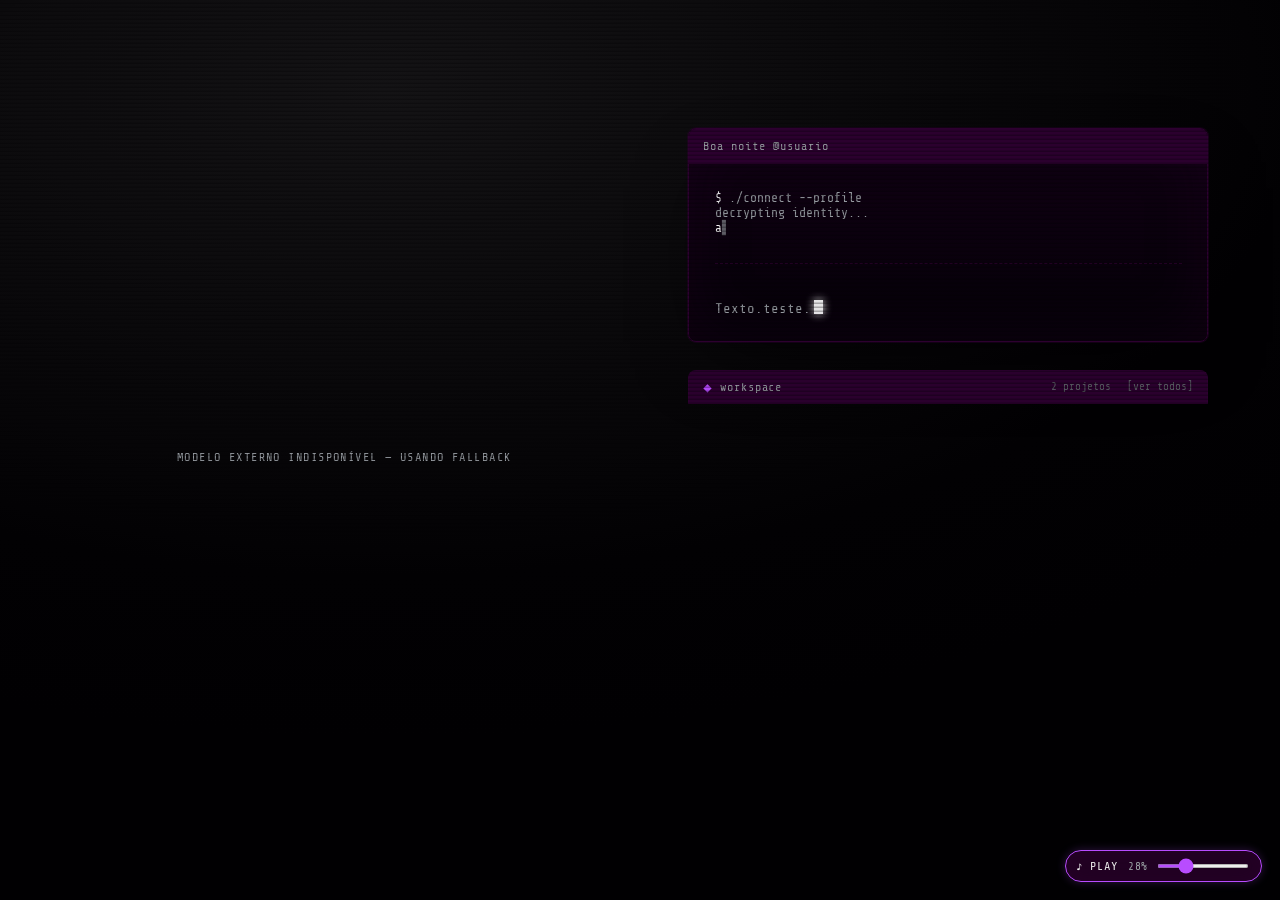
==== commit 4ac99804: "now scrollable" ====
--- a/index.html
+++ b/index.html
@@ -28,11 +28,18 @@
   html,body{ height:100%; }
   body{
     margin:0;
-    background: radial-gradient(120% 90% at 30% 10%, #141414 0%, var(--bg) 60%, #000 100%);
+    background: #020202;
     color: var(--green);
     font-family: var(--mono);
-    overflow:hidden;
+    overflow-y:auto;
+    overflow-x:hidden;
     -webkit-font-smoothing:none;
+  }
+
+  body::before{
+    content:'';
+    position:fixed; inset:0; z-index:-1;
+    background: radial-gradient(120% 90% at 30% 10%, #141414 0%, var(--bg) 60%, #000 100%);
   }
 
   .crt-scan{
@@ -58,17 +65,18 @@
 
   .stage{
     position:relative; z-index:1;
-    height:100%; width:100%;
+    min-height:100%; width:100%;
     display:grid;
     grid-template-columns: 1.05fr 0.95fr;
     gap: clamp(12px, 3vw, 56px);
-    align-items:center;
+    align-items:start;
     padding: clamp(14px, 3vw, 48px);
   }
 
   .ascii-wrap{
     display:flex; flex-direction:column; align-items:center; justify-content:center;
     min-width:0; height:100%;
+    position:sticky; top:0; align-self:start;
   }
   #ascii{
     margin:0;
